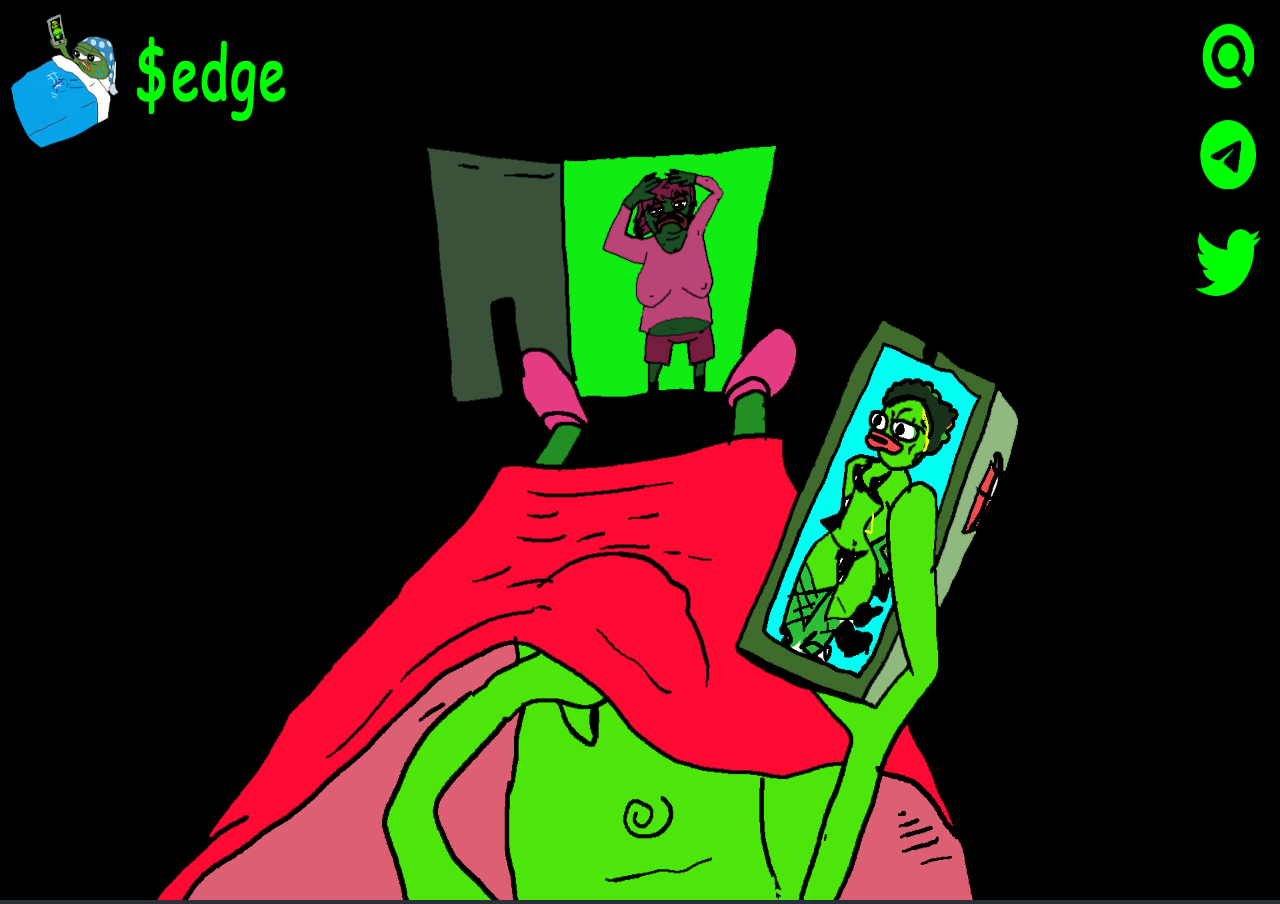
==== index.html @ 9e50112e "new" ====
<!DOCTYPE html>
<html lang="en">
  <head>
    <meta charset="UTF-8" />
    <meta name="viewport" content="width=device-width, initial-scale=1.0" />
    <link rel="stylesheet" href="/assets/css/style.css" />
    <title>$EdgeSol</title>
  </head>
  <body>
    <img src="/EDGE-SITE-DESKTOP.png" usemap="#image-map" class="desktop" />
    <img src="/EDGE-SITE-MOBILE.png" usemap="#image-map2" class="mobile" />

    <div class="desktop">
      <map name="image-map" class="desktop">
        <area
          id="area1"
          target=""
          alt=""
          title=""
          href="#"
          coords="1790,18,1904,120"
          shape="rect"
        />
        <area
          id="area2"
          target=""
          alt=""
          title=""
          href="https://t.me/edgesolportal"
          coords="1784,133,1907,241"
          shape="rect"
        />
        <area
          id="area3"
          target=""
          alt=""
          title=""
          href="https://x.com/edgesolcoin"
          coords="1787,266,1899,371"
          shape="rect"
        />
      </map>
    </div>

    <div class="mobile">
      <map name="image-map2" class="mobile">
        <area
          id="area4"
          target=""
          alt=""
          title=""
          href="#"
          coords="951,38,1051,133"
          shape="rect"
        />
        <area
          id="area5"
          target=""
          alt=""
          title=""
          href="https://t.me/edgesolportal"
          coords="950,159,1057,251"
          shape="rect"
        />
        <area
          id="area6"
          target=""
          alt=""
          title=""
          href="https://x.com/edgesolcoin"
          coords="941,287,1059,385"
          shape="rect"
        />
      </map>
    </div>

    <script
      src="https://code.jquery.com/jquery-3.6.4.slim.min.js"
      integrity="sha256-a2yjHM4jnF9f54xUQakjZGaqYs/V1CYvWpoqZzC2/Bw="
      crossorigin="anonymous"
    ></script>
    <script src="/assets/js/rwdImageMaps.js"></script>
    <script>
      $(document).ready(function (e) {
        $("img[usemap]").rwdImageMaps();
      });
    </script>
    <script src="/assets/js/app.js"></script>
  </body>
</html>
---- assets/css/style.css ----
* {
    margin: 0;
    padding: 0;
    box-sizing: border-box;
}

body {
    overflow-x: hidden;
    font-family: 'Segoe UI', Tahoma, Geneva, Verdana, sans-serif;
    background-color: #2B2F38;
    height: 100dvh;
}


img {
    width: 100%;
    height: 100%;
}

.mobile {
    display: none;
}

/* .box {
    position: absolute;
    background-color: rgba(255, 255, 255, 0.169);
    animation-name: blink;
    animation-duration: .3s;
    animation-iteration-count: infinite;
    animation-timing-function: ease;
    animation-direction: alternate;
    z-index: 10;
    opacity: .7;
    border-radius: 10px;
    cursor: pointer;
} */



@keyframes blink {
    from {
        opacity: .7;
        transform: scale(1);
    }

    to {
        opacity: 0.4;
        transform: scale(1.1);
    }
}

@media screen and (max-width: 1024px) {
    img {
        height: 100vh;
    }

    .mobile {
        display: block;
    }

    .desktop {
        display: none;
    }
}
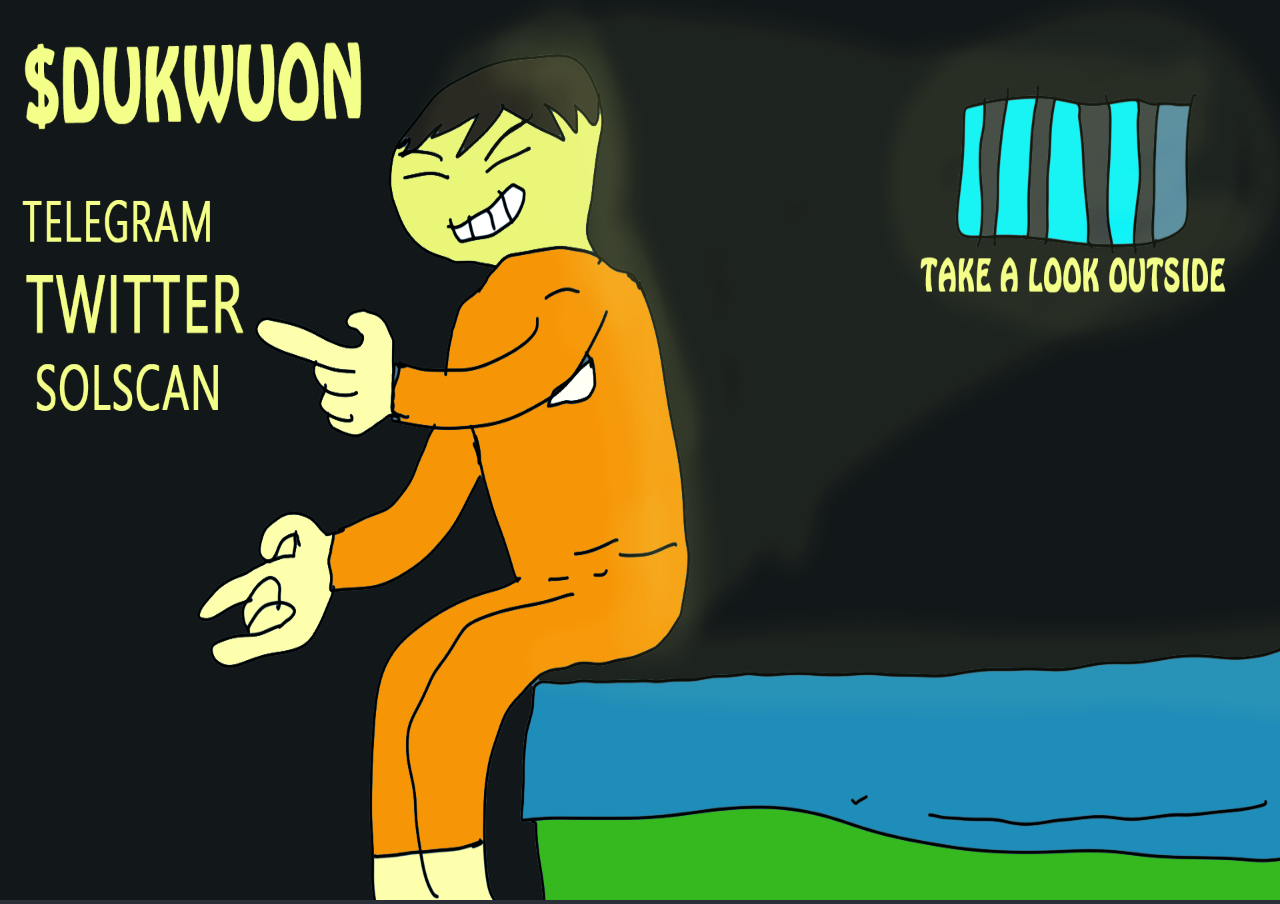
==== commit e235f41b: "new" ====
--- a/index.html
+++ b/index.html
@@ -4,62 +4,91 @@
     <meta charset="UTF-8" />
     <meta name="viewport" content="width=device-width, initial-scale=1.0" />
     <link rel="stylesheet" href="/assets/css/style.css" />
-    <title>$EdgeSol</title>
+    <title>$Dukwuon</title>
   </head>
   <body>
-    <img src="/EDGE-SITE-DESKTOP.png" usemap="#image-map" class="desktop" />
-    <img src="/EDGE-SITE-MOBILE.png" usemap="#image-map2" class="mobile" />
+    <a href="/">
+      <div class="box" id="box1"></div>
+    </a>
+    <a href="/">
+      <div class="box" id="box2"></div>
+    </a>
+    <a href="/">
+      <div class="box" id="box3"></div>
+    </a>
+    <a href="/">
+      <div class="box" id="box4"></div>
+    </a>
+    <a href="/">
+      <div class="box" id="box5"></div>
+    </a>
+    <a href="/">
+      <div class="box" id="box6"></div>
+    </a>
+    <a href="/">
+      <div class="box" id="box7"></div>
+    </a>
+    <a href="/">
+      <div class="box" id="box8"></div>
+    </a>
+
+    <img src="/MAINSITE-DESKTOP.png" usemap="#image-map" class="desktop" />
+    <img src="/MAINSITE-MOBILE.png" usemap="#image-map2" class="mobile" />
+
+    <!-- <img src="/prison.png" alt="" class="outside" id="outside" /> -->
 
     <div class="desktop">
       <map name="image-map" class="desktop">
-        <area
-          id="area1"
-          target=""
-          alt=""
-          title=""
-          href="#"
-          coords="1790,18,1904,120"
-          shape="rect"
-        />
-        <area
-          id="area2"
-          target=""
-          alt=""
-          title=""
-          href="https://t.me/edgesolportal"
-          coords="1784,133,1907,241"
-          shape="rect"
-        />
-        <area
-          id="area3"
-          target=""
-          alt=""
-          title=""
-          href="https://x.com/edgesolcoin"
-          coords="1787,266,1899,371"
-          shape="rect"
-        />
+        <map name="image-map">
+          <area
+            id="area1"
+            target=""
+            alt=""
+            title=""
+            href=""
+            coords="19,232,336,301"
+            shape="rect"
+          />
+          <area
+            id="area2"
+            target=""
+            alt=""
+            title=""
+            href=""
+            coords="26,323,375,411"
+            shape="rect"
+          />
+          <area
+            id="area3"
+            target=""
+            alt=""
+            title=""
+            href=""
+            coords="43,425,355,508"
+            shape="rect"
+          />
+          <area
+            id="area4"
+            target=""
+            alt=""
+            title=""
+            href=""
+            coords="1359,103,1865,381"
+            shape="rect"
+          />
+        </map>
       </map>
     </div>
 
     <div class="mobile">
       <map name="image-map2" class="mobile">
         <area
-          id="area4"
-          target=""
-          alt=""
-          title=""
-          href="#"
-          coords="951,38,1051,133"
-          shape="rect"
-        />
-        <area
           id="area5"
           target=""
           alt=""
           title=""
-          href="https://t.me/edgesolportal"
-          coords="950,159,1057,251"
+          href=""
+          coords="9,421,315,489"
           shape="rect"
         />
         <area
@@ -67,8 +96,26 @@
           target=""
           alt=""
           title=""
-          href="https://x.com/edgesolcoin"
-          coords="941,287,1059,385"
+          href=""
+          coords="6,513,344,594"
+          shape="rect"
+        />
+        <area
+          id="area7"
+          target=""
+          alt=""
+          title=""
+          href=""
+          coords="12,616,324,685"
+          shape="rect"
+        />
+        <area
+          id="area8"
+          target=""
+          alt=""
+          title=""
+          href=""
+          coords="725,537,1078,596"
           shape="rect"
         />
       </map>
--- a/assets/css/style.css
+++ b/assets/css/style.css
@@ -21,7 +21,7 @@
     display: none;
 }
 
-/* .box {
+.box {
     position: absolute;
     background-color: rgba(255, 255, 255, 0.169);
     animation-name: blink;
@@ -33,7 +33,7 @@
     opacity: .7;
     border-radius: 10px;
     cursor: pointer;
-} */
+}
 
 
 
